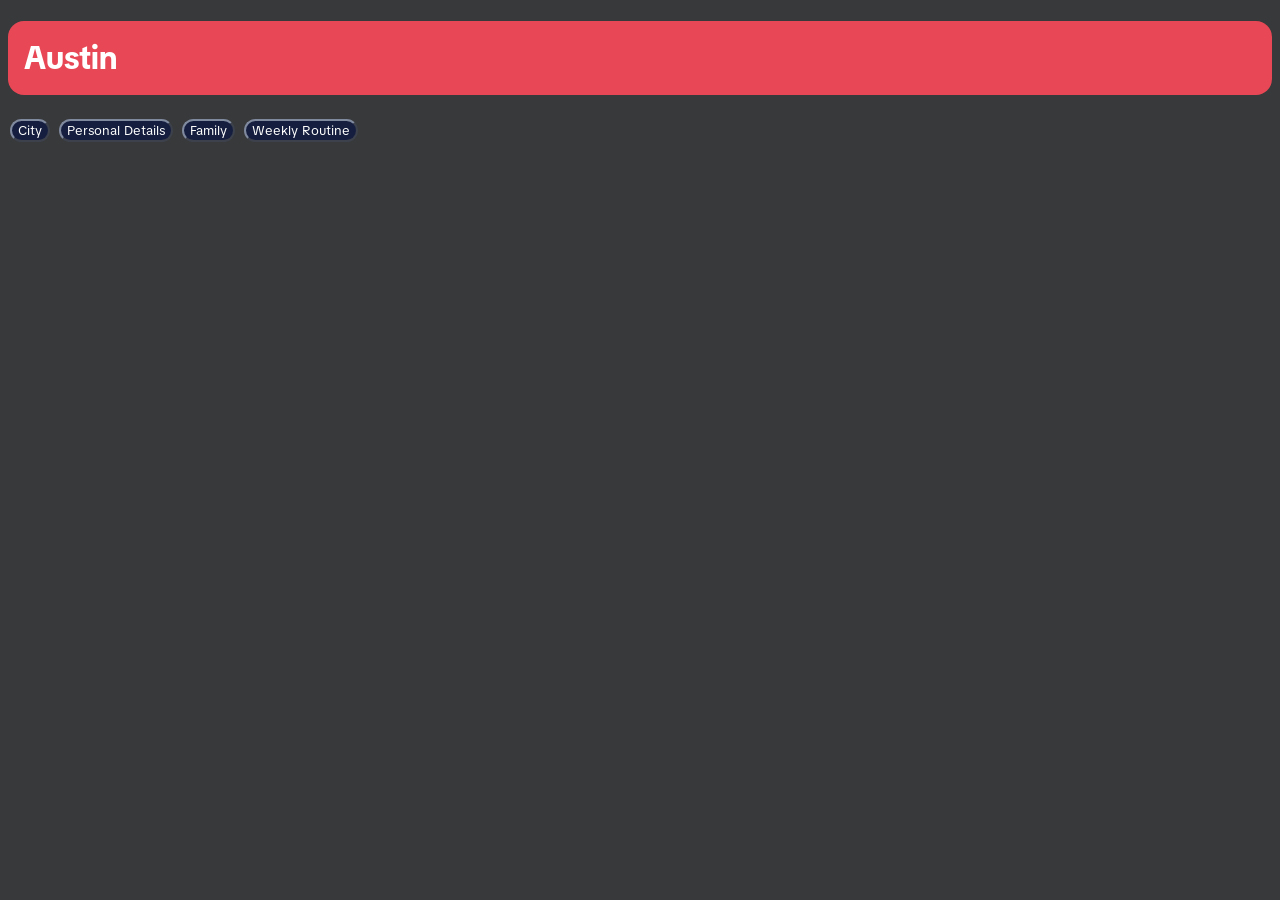
==== index.html @ 3df035d1 "Add files via upload" ====
<!DOCTYPE html>
<html lang="en">
<link rel="stylesheet" href="styles.css">
<head>
    <meta charset="UTF-8">
    <meta name="viewport" content="width=device-width, initial-scale=1.0">
    <title>Capstone Task</title>
</head>
<body>
    <h1>Austin</h1>
    <div>
    <a href="./Pages/Chinese-City.html">
        <button class="button-main">City</button>
    </a>
    <a href="./Pages/Personal-Details.html">
    <button class="button-main">Personal Details</button>
    </a>
    <a href="./Pages/Family.html">
    <button class="button-main">Family</button>
    </a>
    <a href="./Pages/Weekly-Routine.html">
    <button class="button-main">Weekly Routine</button>
    </a>
    </div>
</body>
</html>
---- styles.css ----
@import url('https://fonts.googleapis.com/css2?family=TikTok+Sans:opsz,wght@12..36,300..900&display=swap');

body{
    background-color: #37393A;
}
h1 {
    font-family: "TikTok Sans", sans-serif;
    color: #FEFFFE;
    background-color: #E84855;
    border-radius: 1rem;
    padding: 1rem;
}
.button-main {
    border-color: #808A9F;
    border-radius: 1rem;
    background-color: #151E3F;
    fill: #151E3F;
    color: #FEFFFE;
    text-decoration: none;
    font-family: "Tiktok Sans", sans-serif;
    margin: 0.15rem;
}
.button-main:hover{
    border-color: #E84855;
    cursor: pointer;
    text-decoration: none;
}
a{
    text-decoration: none;
}
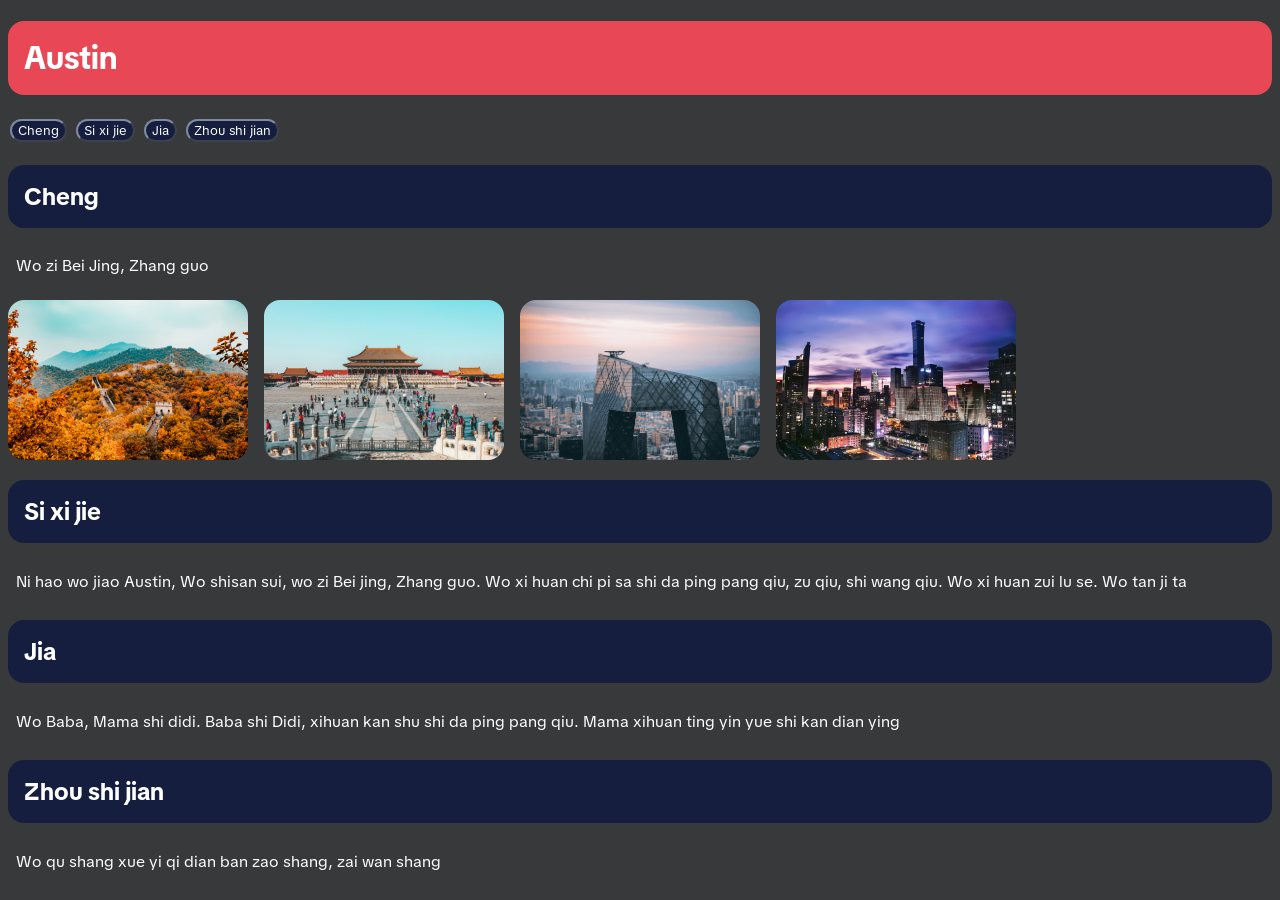
==== commit 3856bfed: "Added Images and Extended paragraphs" ====
--- a/index.html
+++ b/index.html
@@ -1,26 +1,50 @@
-<!DOCTYPE html>
-<html lang="en">
-<link rel="stylesheet" href="styles.css">
-<head>
-    <meta charset="UTF-8">
-    <meta name="viewport" content="width=device-width, initial-scale=1.0">
-    <title>Capstone Task</title>
-</head>
-<body>
-    <h1>Austin</h1>
-    <div>
-    <a href="./Pages/Chinese-City.html">
-        <button class="button-main">City</button>
-    </a>
-    <a href="./Pages/Personal-Details.html">
-    <button class="button-main">Personal Details</button>
-    </a>
-    <a href="./Pages/Family.html">
-    <button class="button-main">Family</button>
-    </a>
-    <a href="./Pages/Weekly-Routine.html">
-    <button class="button-main">Weekly Routine</button>
-    </a>
-    </div>
-</body>
+<!DOCTYPE html>
+<html lang="en">
+<link rel="stylesheet" href="styles.css">
+<head>
+    <meta charset="UTF-8">
+    <meta name="viewport" content="width=device-width, initial-scale=1.0">
+    <title>Capstone Task</title>
+</head>
+<body>
+    <h1 id="hero-h1">Austin</h1>
+    <div>
+        <a href="#city">
+        <button class="button-main">Cheng</button>
+        </a>
+        <a href="#personal-details">
+        <button class="button-main">Si xi jie</button>
+        </a>
+        <a href="#family">
+        <button class="button-main">Jia</button>
+        </a>
+        <a href="#weekly-routine">
+        <button class="button-main">Zhou shi jian</button>
+        </a>
+    </div>
+    <div>
+        <section id="city">
+        <h2 class="hero-h2">Cheng</h2>
+        <p>Wo zi Bei Jing, Zhang guo</p>
+        <div class="grid">
+            <img src="./Pictures/hanson-lu-Q36BvLGdOAg-unsplash.jpg">
+            <img src="./Pictures/ling-tang-yBroAF1cN3I-unsplash.jpg">
+            <img src="./Pictures/road-trip-with-raj-tMnfOM23wqk-unsplash.jpg">
+            <img src="./Pictures/zhang-kaiyv-9v_Nork6P1w-unsplash.jpg">
+        </div>        
+        </section>
+        <Section id="personal-details">
+        <h2 class="hero-h2">Si xi jie</h2>
+        <p>Ni hao wo jiao Austin, Wo shisan sui, wo zi Bei jing, Zhang guo. Wo xi huan chi pi sa shi da ping pang qiu, zu qiu, shi wang qiu. Wo xi huan zui lu se. Wo tan ji ta</p>
+        </Section>
+        <section id="family">
+        <h2 class="hero-h2">Jia</h2>
+        <p>Wo Baba, Mama shi didi. Baba shi Didi, xihuan kan shu shi da ping pang qiu. Mama xihuan ting yin yue shi kan dian ying</p>
+        </section>
+        <section id="weekly-routine">   
+        <h2 class="hero-h2">Zhou shi jian</h2>
+        <p>Wo qu shang xue yi qi dian ban zao shang, zai wan shang   </p>
+        </section>
+    </div>
+</body>
 </html>
--- a/styles.css
+++ b/styles.css
@@ -1,30 +1,52 @@
-@import url('https://fonts.googleapis.com/css2?family=TikTok+Sans:opsz,wght@12..36,300..900&display=swap');
-
-body{
-    background-color: #37393A;
-}
-h1 {
-    font-family: "TikTok Sans", sans-serif;
-    color: #FEFFFE;
-    background-color: #E84855;
-    border-radius: 1rem;
-    padding: 1rem;
-}
-.button-main {
-    border-color: #808A9F;
-    border-radius: 1rem;
-    background-color: #151E3F;
-    fill: #151E3F;
-    color: #FEFFFE;
-    text-decoration: none;
-    font-family: "Tiktok Sans", sans-serif;
-    margin: 0.15rem;
-}
-.button-main:hover{
-    border-color: #E84855;
-    cursor: pointer;
-    text-decoration: none;
-}
-a{
-    text-decoration: none;
-}+@import url('https://fonts.googleapis.com/css2?family=TikTok+Sans:opsz,wght@12..36,300..900&display=swap');
+
+body{
+    background-color: #37393A;
+}
+#hero-h1 {
+    font-family: "TikTok Sans", sans-serif;
+    color: #FEFFFE;
+    background-color: #E84855;
+    border-radius: 1rem;
+    padding: 1rem;
+}
+.button-main {
+    border-color: #808A9F;
+    border-radius: 1rem;
+    background-color: #151E3F;
+    fill: #151E3F;
+    color: #FEFFFE;
+    text-decoration: none;
+    font-family: "Tiktok Sans", sans-serif;
+    margin: 0.15rem;
+}
+.button-main:hover{
+    border-color: #E84855;
+    cursor: pointer;
+    text-decoration: none;
+}
+a{
+    text-decoration: none;
+}
+.hero-h2 {
+    font-family: "TikTok Sans", sans-serif;
+    color: #FEFFFE;
+    background-color: #151E3F;
+    border-radius: 1rem;
+    padding: 1rem;
+}
+p {
+    font-family: "Tiktok Sans", sans-serif;
+    color: #FEFFFE;
+    padding: 0.5rem;
+}
+.grid{
+    display: grid;
+    grid-template-columns: repeat(auto-fill, minmax(200px, 1fr));
+    grid-gap: 1rem;
+}
+.grid img{
+    width: 100%;
+    height: auto;
+    border-radius: 1rem;
+}
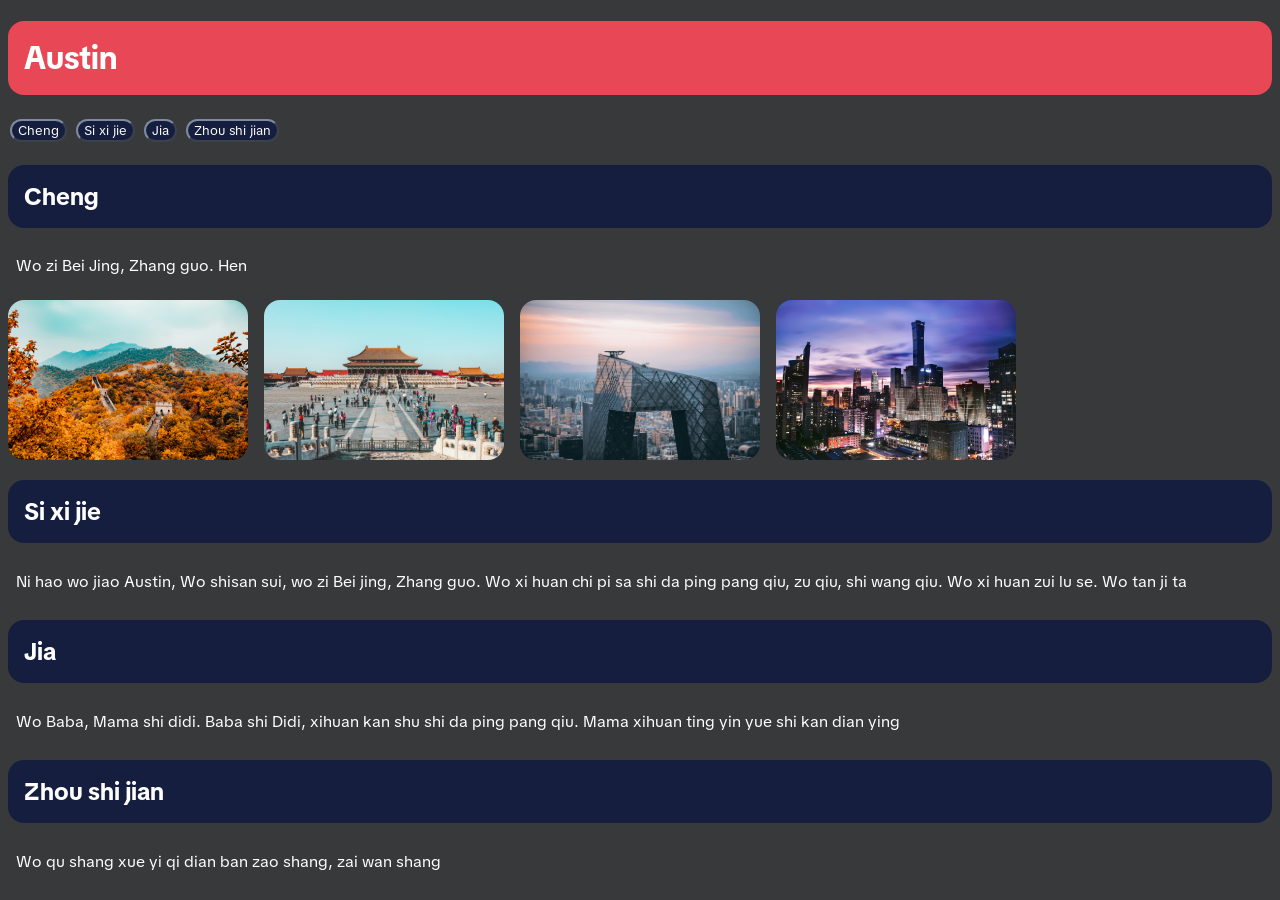
==== commit 282516dd: "Flattend folder structure to try and fix pictures" ====
--- a/index.html
+++ b/index.html
@@ -25,12 +25,12 @@
     <div>
         <section id="city">
         <h2 class="hero-h2">Cheng</h2>
-        <p>Wo zi Bei Jing, Zhang guo</p>
+        <p>Wo zi Bei Jing, Zhang guo. Hen</p>
         <div class="grid">
-            <img src="./Pictures/hanson-lu-Q36BvLGdOAg-unsplash.jpg">
-            <img src="./Pictures/ling-tang-yBroAF1cN3I-unsplash.jpg">
-            <img src="./Pictures/road-trip-with-raj-tMnfOM23wqk-unsplash.jpg">
-            <img src="./Pictures/zhang-kaiyv-9v_Nork6P1w-unsplash.jpg">
+            <img src="./hanson-lu-Q36BvLGdOAg-unsplash.jpg">
+            <img src="./ling-tang-yBroAF1cN3I-unsplash.jpg">
+            <img src="./road-trip-with-raj-tMnfOM23wqk-unsplash.jpg">
+            <img src="./zhang-kaiyv-9v_Nork6P1w-unsplash.jpg">
         </div>        
         </section>
         <Section id="personal-details">
